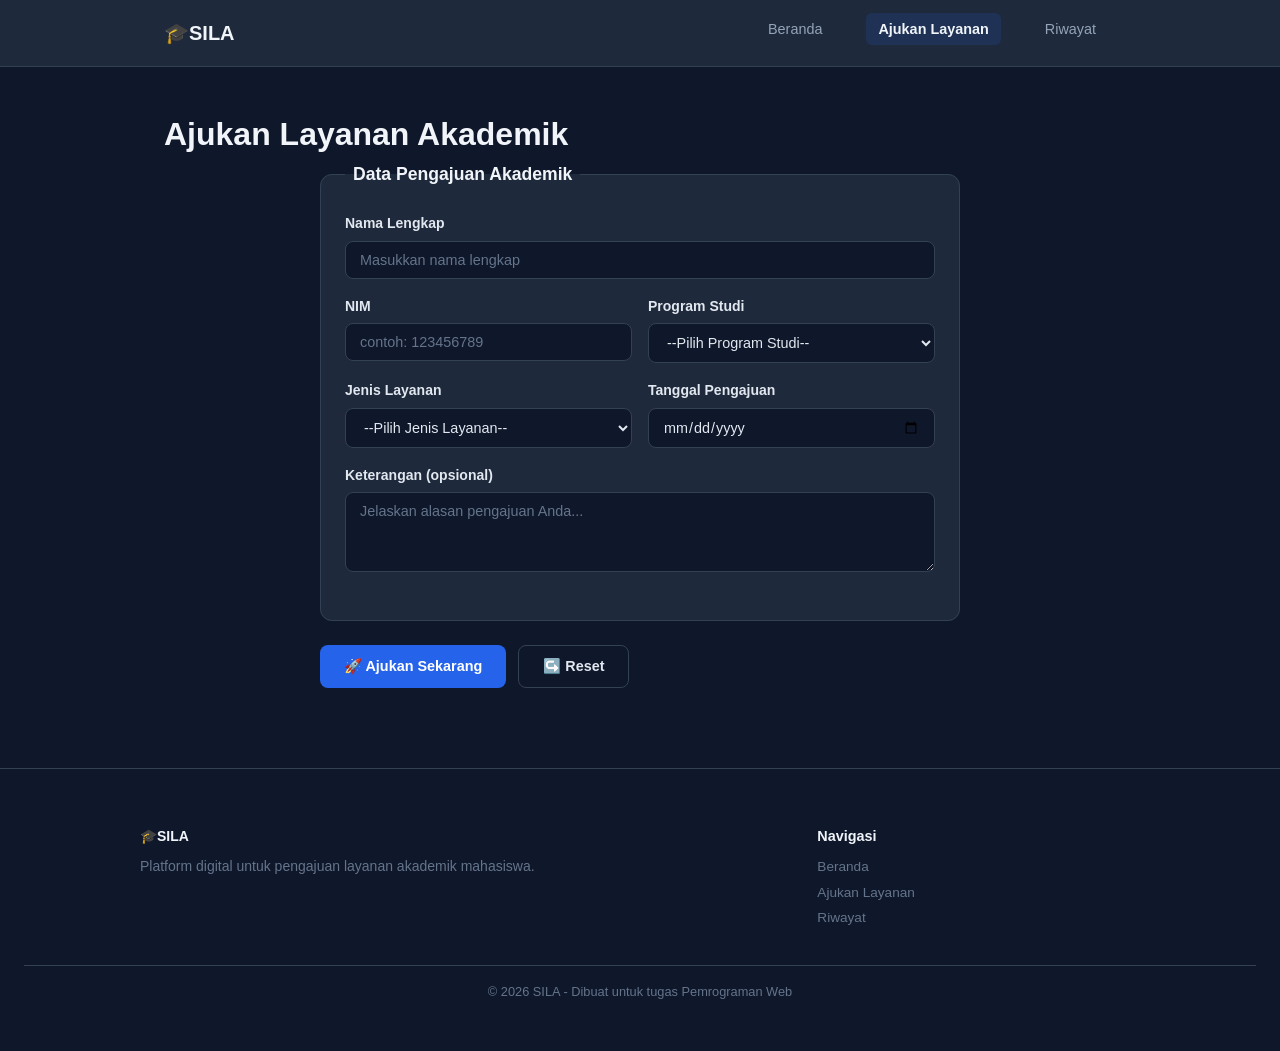
==== 12/layanan.html @ c4148486 "First commit: Menambahkan file HTML utama dan CSS Media Query" ====
<!DOCTYPE html>
<html lang="id">
    <head>
        <meta charset="UTF-8">
        <meta name="viewport" content="width=device-width, initial-scale = 1.0">
        <title>Sistem Informasi Layanan Akademik</title>
        <link rel="preconnect" href="https://fonts.google.com">
        <link rel="preconnect" href="https://fonts.gstatic.com" crossorigin>
        <link href="https://fonts.googleapis.com/css2?family=Inter:wght@400;600;700&display=swap" rel="stylesheet">
        <link rel="stylesheet" href="style.css">
    </head>
    <body>
        <header class="navbar">
            <div class="container navbar-inner">
                <a href="index.html" class="logo">&#x1F393;SILA</a>
                <input type="checkbox" id="navToggle" class="nav-toggle">
                <label for="navToggle" class="hamburger">
                    <span></span>
                    <span></span>
                    <span></span>
                </label>
                <nav>
                    <ul class="nav-menu">
                        <li><a href="index.html">Beranda</a></li>
                        <li><a href="layanan.html" class="active">Ajukan Layanan</a></li>
                        <li><a href="riwayat.html">Riwayat</a></li>
                    </ul>
                </nav>
            </div>
        </header>
       <main>
            <section class="section">
                <div class="container">
                    <h1>Ajukan Layanan Akademik</h1>
                    <form action="#" method="post" class="form-card">
                        <fieldset>
                            <legend>Data Pengajuan Akademik</legend>
                                <div class="form-group">
                                    <label for="nama">Nama Lengkap</label>
                                    <input type="text" id="nama" name="nama" placeholder="Masukkan nama lengkap" required>
                                </div>
                                <div class="form-row">
                                    <div class="form-group">
                                        <label for="nim">NIM</label>
                                        <input type="text" id="nim" name="nim" placeholder="contoh: 123456789" maxlength="8" required>
                                    </div>
                                    <div class="form-group">
                                        <label for="prodi">Program Studi</label>
                                        <select id="prodi" name="prodi" required>
                                            <option value="">--Pilih Program Studi--</option>
                                            <option value="IF">Teknik Informatika</option>
                                            <option value="SI">Sistem Informasi</option>
                                            <option value="TI">Teknologi Informasi</option>
                                            <option value="MN">Manajemen</option>
                                            <option value="AK">Akuntansi</option>
                                        </select>
                                    </div>
                                </div>
                                <div class="form-row">
                                    <div class="form-group">
                                        <label for="layanan">Jenis Layanan</label>
                                        <select id="layanan" name="layanan" required>
                                            <option value="">--Pilih Jenis Layanan--</option>
                                            <option value="SKA">SKA - Surat Aktif Kuliah</option>
                                            <option value="CAK">CAK - Cuti Akademik</option>
                                            <option value="TNM">TNM - Transkrip Nilai</option>
                                            <option value="PDA">PDA - Perubahan Data</option>
                                        </select>
                                    </div>
                                    <div class="form-group">
                                        <label for="tanggal">Tanggal Pengajuan</label>
                                        <input type="date" id="tanggal" name="tanggal" required>
                                    </div>
                                </div>
                                <div class="form-group">
                                    <label for="keterangan">Keterangan (opsional)</label>
                                    <textarea id="keterangan" name="keterangan" rows="3" placeholder="Jelaskan alasan pengajuan Anda..."></textarea>
                                </div>
                        </fieldset>
                        <div class="form-actions">
                            <button type="submit" class="btn btn-primary">🚀 Ajukan Sekarang</button>
                            <button type="reset" class="btn btn-outline">↪️ Reset</button>
                        </div>
                    </form>
                </div>
            </section>
       </main>
       <footer class="footer">
            <div class="container footer-inner">
                <div>
                    <strong>&#x1F393;SILA</strong>
                    <p>Platform digital untuk pengajuan layanan akademik mahasiswa.</p>
                </div>
                <div>
                    <h4>Navigasi</h4>
                    <a href="index.html">Beranda</a>
                    <a href="layanan.html">Ajukan Layanan</a>
                    <a href="riwayat.html">Riwayat</a>
                </div>
            </div>
            <div class="footer-bottom">
                <div class="container">
                    <p>&copy; 2026 SILA - Dibuat untuk tugas Pemrograman Web</p>
                </div>
            </div>
       </footer> 
    </body>
</html>
---- 12/style.css ----
/*Reset Dasar*/
*{
    margin: 0;
    padding: 0;
    box-sizing: border-box;
}

body
{
    background-color: #0f172a;
    color: #e2e8f0;
    font-family: 'Arial', sans-serif;
    font-size: 16px;
    line-height: 1.6;
    padding-top: 60px;
}

h1, h2, h3 
{
    color: #f1f5f9; 
}

h1
{
    font-size: 2rem;
    font-weight: 700;
}

h2
{
    font-size: 1.5rem;
    font-weight: 700;
    margin-bottom: 8px;
}

h2
{
    font-size: 1.1rem;
    font-weight: 600;
    margin-bottom: 4px;
}

a{
    color: #60a5fa;
    text-decoration: none;
}

a:hover{
    color: #93c5fd;
}

hr{
    border: none;
    border-top: 1px solid #334155;
}

header
{
    padding: 24px;
    border-bottom: 1px solid #334155;
}

.subtitle{
    color: #94a3b8;
    font-size: 0.875rem;
    margin-bottom: 12px;
}

nav a
{
    margin-right: 8px;
}

nav a.active
{
    color: #f1f5f9;
    font-weight: 600;
}
.hero  
{
    padding: 48px 24px;
    text-align: center;
}
.hero h2
{
    font-size: 1.75rem;
    margin-bottom: 12px;
}
.hero p
{
    color: #94a3b8;
    margin-bottom: 16px;
}
.section   
{
    padding: 32px 24px;
    border-top: 1px solid #334155;
}
.section-desc
{
    color: #94a3b8;
    margin-bottom: 16px;
}
.card  
{
    background-color: #1e293b;
    padding: 16px;
    margin-bottom: 12px;
    border: 1px solid #334155;
    border-radius: 8px;
}
.card p
{
    color: #94a3b8;
    font-size: 0.9rem;
}
ol, ul
{
    padding-left: 24px;
}
li
{
    margin-bottom: 8px;
    color: #94a3b8;
}
li strong
{
    color: #f1f5f9;
}
footer
{
    padding: 24px;
    border-top: 1px solid #334155;
    text-align: center;
    font-size: 0.875rem;
    color: #64748b;
}

footer p
{
    margin-bottom: 8px;
}
.container {
    max-width: 1000px;
    margin: 0 auto;
    padding: 0 24px;
}

.navbar {
    background-color: #1e293b;
    border-bottom: 1px solid #334155;
    padding: 16px 0;
    position: fixed;
    top: 0;
    left: 0;
    width: 100%;
    z-index: 1000;
}

.navbar-inner {
    display: flex;
    justify-content: space-between;
    align-items: center;
}

.logo {
    font-size: 1.25rem;
    font-weight: 700;
    color: #f1f5f9;
}

nav a {
    margin-left: 16px;
    color: #94a3b8;
    font-size: 0.9rem;
}

nav a:hover, nav a.active {
    color: #f1f5f9;
}

.hero {
    padding: 64px 0;
    text-align: center;
}

.hero h1 {
    font-size: 2.25rem;
    margin-bottom: 16px;
}

.hero p {
    color: #94a3b8;
    margin-bottom: 24px;
}

.hero-buttons {
    display: flex;
    justify-content: center;
    gap: 12px;
}

.btn {
    display: inline-block;
    padding: 12px 24px;
    border-radius: 8px;
    font-size: 0.9rem;
    font-weight: 600;
    transition: background-color 0.3s, color 0.3s;
}

.btn-primary {
    background-color: #2563eb;
    color: #fff;
}

.btn-primary:hover {
    background-color: #1d4ed8;
    color: #fff;
}

.btn-outline {
    border: 1px solid #334155;
    color: #e2e8f0;
}

.btn-outline:hover {
    background-color: #1e293b;
    color: #f1f5f9;
}

.section {
    padding: 48px 0;
    border-top: 1px solid #334155;
}

.cards-grid {
    display: grid;
    grid-template-columns: 1fr 1fr;
    gap: 16px;
    margin-top: 16px;
}

.card {
    background-color: #1e293b;
    border: 1px solid #334155;
    border-radius: 12px;
    padding: 20px;
    transition: border-color 0.3s, transform 0.2s;
}

.card p {
    color: #94a3b8;
    font-size: 0.9rem;
    margin-bottom: 8px;
}

.card-code {
    font-size: 0.75rem;
    font-weight: 600;
    color: #60a5fa;
    background-color: rgba(37, 99, 235, 0.1);
    padding: 2px 8px;
    border-radius: 4px;
}

.card:hover{
    border-color:#475569;
    transform: translateY(-2px);
}

.steps-grid {
    display: flex;
    gap: 16px;
    margin-top: 16px;
}

.step {
    flex: 1;
    text-align: center;
    background-color: #1e293b;
    border: 1px solid #334155;
    border-radius: 12px;
    padding: 24px 16px;
}

.step-number {
    width: 40px;
    height: 40px;
    background-color: #2563eb;
    color: #fff;
    border-radius: 50%;
    display: flex;
    align-items: center;
    justify-content: center;
    font-weight: 700;
    margin: 0 auto 12px;
}

.step p {
    color: #94a3b8;
    font-size: 0.85rem;
}

.stats-grid {
    display: flex;
    gap: 16px;
}

.stat {
    flex: 1;
    text-align: center;
    background-color: #1e293b;
    border: 1px solid #334155;
    border-radius: 12px;
    padding: 24px;
}

.stat-number {
    font-size: 2rem;
    font-weight: 700;
    color: #60a5fa;
}

.stat-label {
    color: #94a3b8;
    font-size: 0.85rem;
    margin-top: 4px;
}

.footer {
    border-top: 1px solid #334155;
    margin-top: 32px;
    text-align: justify;
}

.footer-inner {
    display: grid;
    grid-template-columns: 2fr 1fr;
    gap: 32px;
    padding: 32px 0;
    color: #f1f5f9;
}

.footer-inner p {
    color: #64748b;
    font-size: 0.875rem;
    margin-top: 8px;
}

.footer-inner h4 {
    color: #f1f5f9;
    margin-bottom: 8px;
    font-size: 0.9rem;
}

.footer-inner a {
    display: block;
    color: #64748b;
    font-size: 0.85rem;
    margin-bottom: 4px;
}

.footer-inner a:hover {
    color: #93c5fd;
}

.footer-bottom {
    border-top: 1px solid #334155;
    padding: 16px 0;
    text-align: center;
}

.footer-bottom p {
    font-size: 0.8rem;
    color: #64748b;
}

.nav-menu {
    list-style: none;
    display: flex;
    gap: 8px;
}

.nav-menu li a {
    color: #94a3b8;
    font-size: 0.9rem;
    padding: 8px 12px;
    border-radius: 6px;
}

.nav-menu li a:hover {
    color: #f1f5f9;
    background-color: rgba(255, 255, 255, 0.05);
}

.nav-menu li a.active {
    color: #f1f5f9;
    font-weight: 600;
    background-color: rgba(37, 99, 235, 0.15);
}

.footer-nav ul {
    list-style: none;
    padding: 0;
    margin: 0;
}

.footer-nav ul li {
    margin-bottom: 4px;
}

.footer-nav ul li a {
    color: #64748b;
    font-size: 0.85rem;
}

.footer-nav ul li a:hover {
    color: #93c5fd;
}

.nav-toggle {
    display: none;
}

.hamburger {
    display: none;
    flex-direction: column;
    gap: 5px;
    cursor: pointer;
    padding: 4px;
}

.hamburger span {
    display: block;
    width: 24px;
    height: 3px;
    background-color: #f1f5f9;
    border-radius: 2px;
}

.data-table {
    width: 100%;
    border-collapse: collapse;
    margin-top: 16px;
    min-width: 600px;
}

.data-table caption {
    font-size: 0.85rem;
    color: #64748b;
    margin-bottom: 12px;
    text-align: left;
}

.data-table th, .data-table td {
    border: 1px solid #334155;
    padding: 12px 16px;
    text-align: left;
}

.data-table th {
    background-color: #1e293b;
    color: #f1f5f9;
    font-weight: 600;
    font-size: 0.85rem;
    text-transform: uppercase;
    letter-spacing: 0.5px;
}

.data-table td{
    color: #94a3b8;
    font-size: 0.9rem;
}

.data-table tbody tr:nth-child(even) {
    background-color: rgba(30, 41, 59, 0.5);
}

.data-table tbody tr:hover {
    background-color: #1e293b;
}

@media (max-width:768px){
    .data-table {
        font-size: 0.8rem;
    }
    .data-table th, .data-table td {
        padding: 8px 10px;
    }
}

@media (max-width: 768px) {
    .navbar-inner {
        flex-wrap: wrap;
    }
    .hamburger {
        display: flex;
    }
    nav {
        width: 100%;
        order: 3;
    }
    .nav-menu {
        display: none;
        flex-direction: column;
        gap: 0;
        width: 100%;
        padding: 8px 0;
        border-top: 1px solid #334155;
        margin-top: 12px;
    }
    .nav-menu li a {
        display: block;
        padding: 10px 0;
        border-radius: 0;
    }
    .nav-toggle:checked~nav .nav-menu {
        display: flex;
    }
}

.form-card {
    max-width: 640px;
    margin: 0 auto;
}

fieldset{
    border: 1px solid #334155;
    border-radius: 12px;
    padding: 24px;
    background-color: #1e293b;
}

legend{
    font-size: 1.1rem;
    font-weight: 600;
    color: #f1f5f9;
    padding: 0 8px;
}

.form-group{
    margin-bottom: 16px;
}

.form-group label{
    display: block;
    margin-bottom: 6px;
    color: #e2e8f0;
    font-size: 0.875rem;
    font-weight: 600;
}

.form-group input, .form-group select, .form-group textarea{
    width: 100%;
    padding: 10px 14px;
    background-color: #0f172a;
    border: 1px solid #334155;
    border-radius: 8px;
    color: #e2e8f0;
    font-size: 0.9rem;
    font-family: inherit;
    outline: none;
    transition: border-color 0.3s;
}

.form-group input:focus, .form-group select:focus, .form-group textarea:focus{
    border-color: #2563eb;
}

.form-group input::placeholder, .form-group textarea::placeholder{
    color: #64748b;
}

.form-group select{
    cursor: pointer;
}

.form-group textarea{
    resize: vertical;
    min-height: 80px;
}

.form-row{
    display: grid;
    gap: 16px;
    grid-template-columns: 1fr 1fr;
}

.form-actions{
    display: flex;
    gap: 12px;
    margin-top: 24px;
}

.form-actions .btn{
    cursor: pointer;
    border: none;
    font-family: inherit;
}

.form-actions .btn-outline{
    background: none;
    border: 1px solid #334155;
}

@media (max-width:768px){
    .navbar-inner {
        flex-wrap: wrap;
    }
    .hamburger {
        display: flex;
    }
    nav {
        width: 100%;
        order: 3;
    }
    .nav-menu {
        display: none;
        flex-direction: column;
        gap: 0;
        width: 100%;
        padding: 8px 0;
        border-top: 1px solid #334155;
        margin-top: 12px;
    }
    .nav-menu li a {
        display: block;
        padding: 10px 0;
        border-radius: 0;
    }
    .nav-toggle:checked~nav .nav-menu {
        display: flex;
    }
    .nav-menu{
        gap:4px;
    }
    .hero h1{
        font-size:1.5rem;
    }
    .hero-buttons{
        flex-direction:column;
        align-items:center;
    }
    .cards-grid{
        grid-template-columns:1fr;
    }
    .steps-grid{
        flex-direction:column;
    }
    .stats-grid{
        flex-direction:column;
    }
    .footer-inner{
        grid-template-columns:1fr;
        gap:24px;
    }
}
@media (max-width: 480px) {
    .hero h1 {
        font-size: 1.25rem;
    }
    .btn {
       width: 100%;
    }
}

@keyframes fadeIn {
    from {
        opacity: 0;
        transform: translateY(20px);
    }
    to {
        opacity: 1;
        transform: translateY(0);
    }
}

.hero{
    animation: fadeIn 0.6s ease;
}
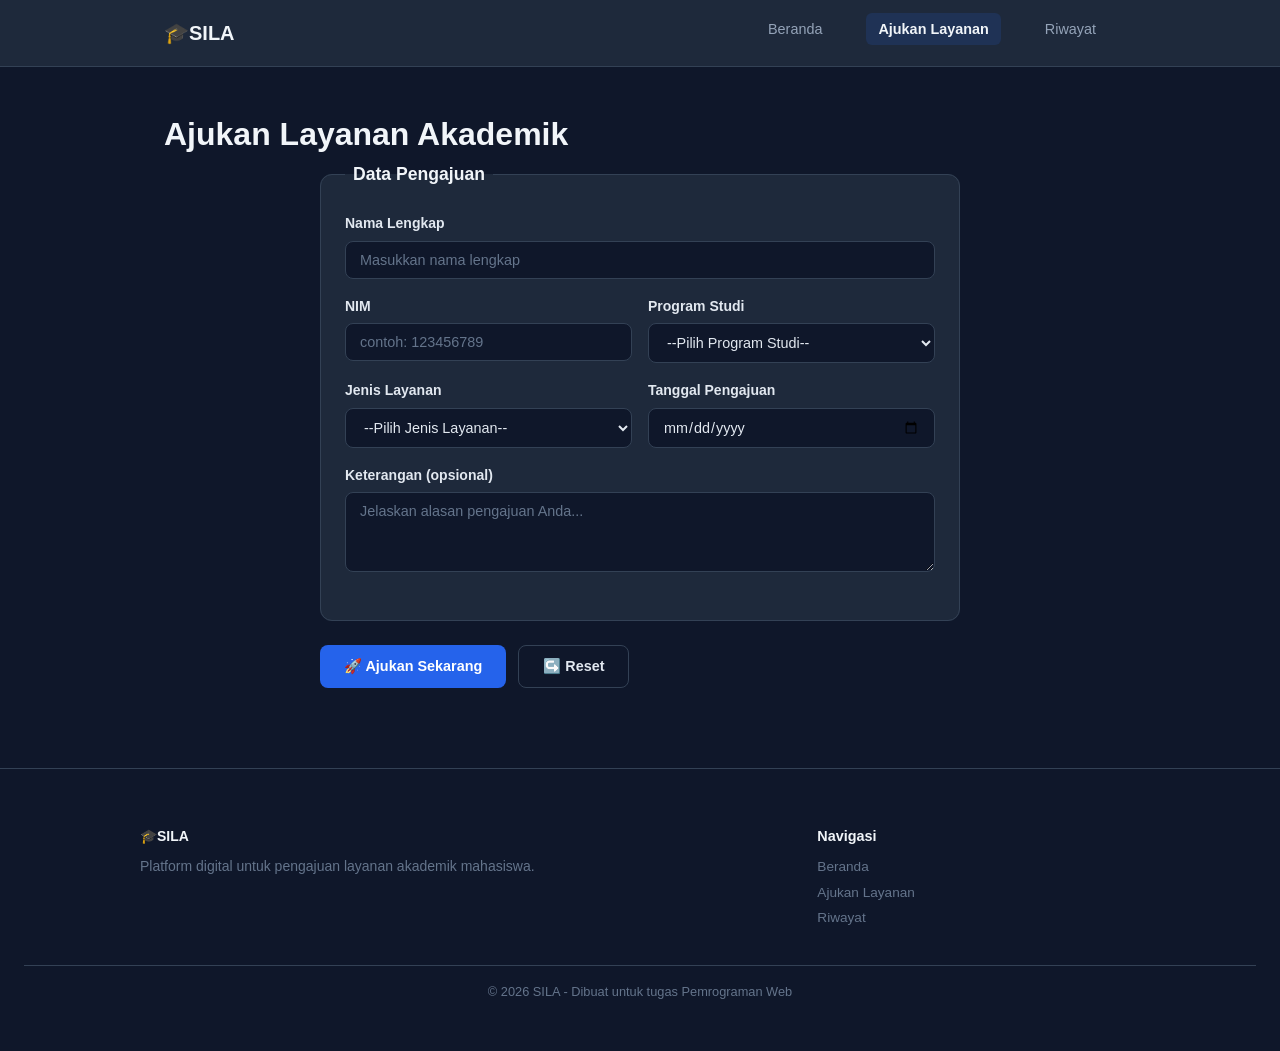
==== commit f8b6dda2: "Menambahkan file script.s" ====
--- a/12/layanan.html
+++ b/12/layanan.html
@@ -32,17 +32,17 @@
             <section class="section">
                 <div class="container">
                     <h1>Ajukan Layanan Akademik</h1>
-                    <form action="#" method="post" class="form-card">
+                    <form action="#" method="post" class="form-card" onsubmit="return validasiForm()"> 
                         <fieldset>
-                            <legend>Data Pengajuan Akademik</legend>
+                            <legend>Data Pengajuan</legend>
                                 <div class="form-group">
                                     <label for="nama">Nama Lengkap</label>
-                                    <input type="text" id="nama" name="nama" placeholder="Masukkan nama lengkap" required>
+                                    <input type="text" id="nama" name="nama" placeholder="Masukkan nama lengkap">
                                 </div>
                                 <div class="form-row">
                                     <div class="form-group">
                                         <label for="nim">NIM</label>
-                                        <input type="text" id="nim" name="nim" placeholder="contoh: 123456789" maxlength="8" required>
+                                        <input type="text" id="nim" name="nim" placeholder="contoh: 123456789" maxlength="8">
                                     </div>
                                     <div class="form-group">
                                         <label for="prodi">Program Studi</label>
@@ -61,6 +61,7 @@
                                         <label for="layanan">Jenis Layanan</label>
                                         <select id="layanan" name="layanan" required>
                                             <option value="">--Pilih Jenis Layanan--</option>
+                                            <option value="">-- Pilih layanan --</option>
                                             <option value="SKA">SKA - Surat Aktif Kuliah</option>
                                             <option value="CAK">CAK - Cuti Akademik</option>
                                             <option value="TNM">TNM - Transkrip Nilai</option>
@@ -69,7 +70,7 @@
                                     </div>
                                     <div class="form-group">
                                         <label for="tanggal">Tanggal Pengajuan</label>
-                                        <input type="date" id="tanggal" name="tanggal" required>
+                                        <input type="date" id="tanggal" name="tanggal">
                                     </div>
                                 </div>
                                 <div class="form-group">
@@ -103,6 +104,7 @@
                     <p>&copy; 2026 SILA - Dibuat untuk tugas Pemrograman Web</p>
                 </div>
             </div>
-       </footer> 
+       </footer>
+            <script src="js/script.js"></script> 
     </body>
 </html>
--- a/12/style.css
+++ b/12/style.css
@@ -206,7 +206,6 @@
     border-radius: 8px;
     font-size: 0.9rem;
     font-weight: 600;
-    transition: background-color 0.3s, color 0.3s;
 }
 
 .btn-primary {
@@ -246,7 +245,6 @@
     border: 1px solid #334155;
     border-radius: 12px;
     padding: 20px;
-    transition: border-color 0.3s, transform 0.2s;
 }
 
 .card p {
@@ -262,11 +260,6 @@
     background-color: rgba(37, 99, 235, 0.1);
     padding: 2px 8px;
     border-radius: 4px;
-}
-
-.card:hover{
-    border-color:#475569;
-    transform: translateY(-2px);
 }
 
 .steps-grid {
@@ -437,57 +430,6 @@
     height: 3px;
     background-color: #f1f5f9;
     border-radius: 2px;
-}
-
-.data-table {
-    width: 100%;
-    border-collapse: collapse;
-    margin-top: 16px;
-    min-width: 600px;
-}
-
-.data-table caption {
-    font-size: 0.85rem;
-    color: #64748b;
-    margin-bottom: 12px;
-    text-align: left;
-}
-
-.data-table th, .data-table td {
-    border: 1px solid #334155;
-    padding: 12px 16px;
-    text-align: left;
-}
-
-.data-table th {
-    background-color: #1e293b;
-    color: #f1f5f9;
-    font-weight: 600;
-    font-size: 0.85rem;
-    text-transform: uppercase;
-    letter-spacing: 0.5px;
-}
-
-.data-table td{
-    color: #94a3b8;
-    font-size: 0.9rem;
-}
-
-.data-table tbody tr:nth-child(even) {
-    background-color: rgba(30, 41, 59, 0.5);
-}
-
-.data-table tbody tr:hover {
-    background-color: #1e293b;
-}
-
-@media (max-width:768px){
-    .data-table {
-        font-size: 0.8rem;
-    }
-    .data-table th, .data-table td {
-        padding: 8px 10px;
-    }
 }
 
 @media (max-width: 768px) {
@@ -604,78 +546,54 @@
     border: 1px solid #334155;
 }
 
-@media (max-width:768px){
-    .navbar-inner {
-        flex-wrap: wrap;
-    }
-    .hamburger {
-        display: flex;
-    }
-    nav {
-        width: 100%;
-        order: 3;
-    }
-    .nav-menu {
-        display: none;
-        flex-direction: column;
-        gap: 0;
-        width: 100%;
-        padding: 8px 0;
-        border-top: 1px solid #334155;
-        margin-top: 12px;
-    }
-    .nav-menu li a {
-        display: block;
-        padding: 10px 0;
-        border-radius: 0;
-    }
-    .nav-toggle:checked~nav .nav-menu {
-        display: flex;
-    }
-    .nav-menu{
-        gap:4px;
-    }
-    .hero h1{
-        font-size:1.5rem;
-    }
-    .hero-buttons{
-        flex-direction:column;
-        align-items:center;
-    }
-    .cards-grid{
-        grid-template-columns:1fr;
-    }
-    .steps-grid{
-        flex-direction:column;
-    }
-    .stats-grid{
-        flex-direction:column;
-    }
-    .footer-inner{
-        grid-template-columns:1fr;
-        gap:24px;
-    }
-}
-@media (max-width: 480px) {
-    .hero h1 {
-        font-size: 1.25rem;
-    }
-    .btn {
-       width: 100%;
-    }
-}
-
-@keyframes fadeIn {
-    from {
-        opacity: 0;
-        transform: translateY(20px);
-    }
-    to {
-        opacity: 1;
-        transform: translateY(0);
-    }
-}
-
-.hero{
-    animation: fadeIn 0.6s ease;
-}+.data-table { 
+    width: 100%; 
+    border-collapse: collapse; 
+    margin-top: 16px; 
+    min-width: 600px;
+} 
+ 
+.data-table caption { 
+    text-align: left; 
+    font-size: 0.85rem; 
+    color: #64748b; 
+    margin-bottom: 12px; 
+} 
+ 
+.data-table th, 
+.data-table td { 
+    padding: 12px 16px; 
+    text-align: left; 
+    border-bottom: 1px solid #334155; 
+} 
+ 
+
+.data-table th { 
+    background-color:  #1e293b;
+    color: #f1f5f9; 
+    font-size: 0.85rem; 
+    font-weight: 600; 
+    text-transform: uppercase; 
+    letter-spacing: 0.5px; 
+} 
+ 
+.data-table td { 
+    color: #94a3b8; 
+    font-size: 0.9rem; 
+}
+
+/* / Zebra Stripes /  */
+.data-table tbody tr:nth-child(even) { 
+    background-color: rgba(30, 41, 59, 0.5); 
+} 
+
+/* / Hover /  */
+.data-table tbody tr:hover { 
+    background-color: #1e293b; 
+} 
+ 
+/* / Responsif Mobile (Mengecilkan padding agar muat di HP) /  */
+@media (max-width: 768px) { 
+    .data-table { font-size: 0.8rem; } 
+    .data-table th, .data-table td { padding: 8px 10px; } 
+} 
